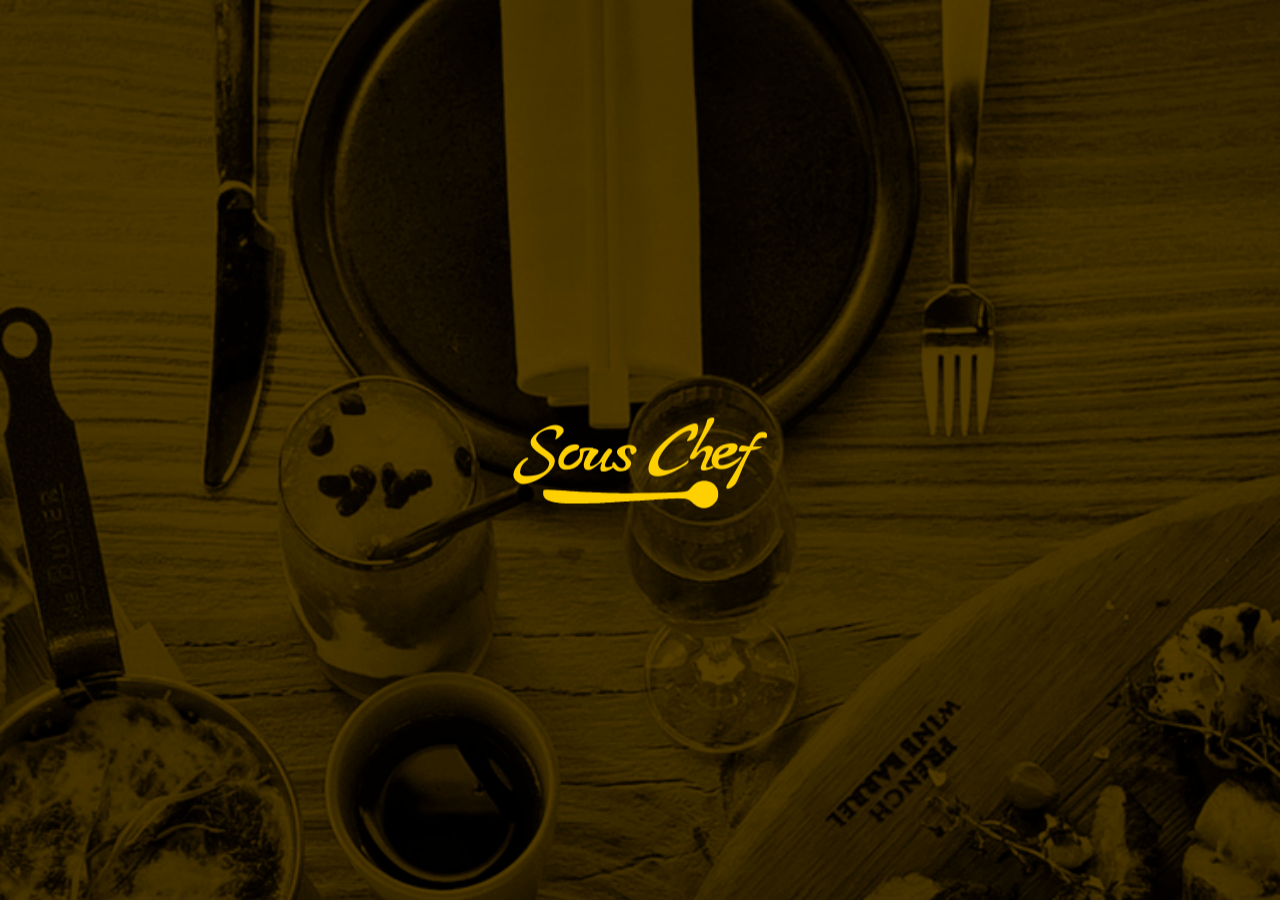
==== platforms/browser/www/index.html @ 99f515e6 "no message" ====
<!doctype html>
<html>
<head>
<meta charset="utf-8">

<meta name="viewport" content="width=device-width, initial-scale=1, maximum-scale=1">
<link rel="stylesheet" type="text/css" href="jqm/jquery.mobile-1.4.5.css">
<link rel="stylesheet" type="text/css" href="css/theme.css">
<link rel="stylesheet" type="text/css" href="fonts/font-awesome.min.css">
<link rel="stylesheet" type="text/css" href="css/styles.css">
<script src="jqm/jquery-1.12.3.min.js"></script>
<script src="jqm/jquery.mobile-1.4.5.js"></script>
<script src="js/scripts.js"></script>

<title>Sous Chef</title>

</head>

<body>

	<div data-role="page" id="splash" class="splash-background">
		<div role="main" class="ui-content ">
			<h1 class="logo grande">Sous Chef - Recetas</h1>
		</div>
	</div>

	<div data-role="page" id="home" data-theme="s">
		<div data-role="header" data-theme="s">
			<h1 class="logo chico">Sous Chef - Recetas</h1>
		</div>
	  
		<div role="main" class="ui-content">

			<a href="javascript:localStorage.clear()" class="ui-btn">Limpiar Cache</a>

			<ul data-role="listview" class="home-view">
				<li class="receta-item">
					<a href="#detalle">
						<img />
						<div class="info">
							<span class="sub-titulo">Hoy Toca</span>
							<hr>
							<span class="titulo"></span>
						</div>
					</a>
				</li>
				<li>
					<a href="#detalle">
						<span class="titulo">Martes</span>
					</a>
				</li>
				<li>
					<a href="#detalle">
						<span class="titulo">Miercoles</span>
					</a>
				</li>
				<li>
					<a href="#detalle">
						<span class="titulo">Jueves</span>
					</a>
				</li>
				<li>
					<a href="#detalle">
						<span class="titulo">Viernes</span>
					</a>
				</li>
				<li>
					<a href="#detalle">
						<span class="titulo">Sabado</span>
					</a>
				</li>
				<li>
					<a href="#detalle">
						<span class="titulo">Domingo</span>
					</a>
				</li>
			</ul>

			<div data-role="popup" id="nomenu" data-overlay-theme="b" data-theme="s">
				<div class="ui-content">
					<div class="nomenu">No tenés ningún menú armado <a href="#menu" class="ui-btn ui-btn-s">ARMALO AHORA</a></div>
				</div>
			</div>	
		</div>

		<div data-role="footer" data-position="fixed" data-theme="s">
			<div data-role="navbar">
			    <ul>
			    	<li>
			    		<a href="#home" data-theme="s">
			    			<i class="fa fa-home" aria-hidden="true"></i>
			    		</a>
			    	</li>
			    	<li>
			    		<a href="#menu" data-theme="s">
			    			<i class="fa fa-cutlery" aria-hidden="true"></i>
			    		</a>
			    	</li>
			    	<li>
			    		<a href="#lista-compras" data-theme="s">
			    			<i class="fa fa-shopping-basket" aria-hidden="true"></i>
			    		</a>
			    	</li>
			    	<li>
			    		<a href="#about" data-theme="s">
			    			<i class="fa fa-user" aria-hidden="true"></i>
			    		</a>
			    	</li>
			    </ul>
			</div>
		</div>
	</div>

	<div data-role="page" id="detalle" data-theme="s">
		<div data-role="header" data-theme="s">
			<a href="#" class="ui-btn ui-btn-left" data-rel="back"><i class="fa fa-chevron-left" aria-hidden="true"></i></a>
			<h1 class="logo chico">Sous Chef - Recetas</h1>
		</div>
	  
		<div role="main" class="ui-content">

			<div class="receta-imagen">
				<img />
			</div>

			<div class="receta-info">
				<span class="titulo"></span>
				<span class="preparacion">Prep. <span></span></span>
				<span class="rating">
					<i class="fa fa-star-o" aria-hidden="true"></i>
					<i class="fa fa-star-o" aria-hidden="true"></i>
					<i class="fa fa-star-o" aria-hidden="true"></i>
					<i class="fa fa-star-o" aria-hidden="true"></i>
					<i class="fa fa-star-o" aria-hidden="true"></i>
				</span>
				<div class="ui-grid-a detalle-ing-tim">
					<div class="ui-block-a">
						<a href="#ingredientes" class="ui-btn">Ver ingredientes</a>
					</div>
					<div class="ui-block-b">
						<a href="#timer" data-rel="popup" class="ui-btn" data-position-to="window">Poner timer</a>
					</div>
				</div>
			</div>

			<div class="receta">
				<ul data-role="listview">
					<li>
						<span class="instruccion"></span>
						<span class="aclaracion"></span>
					</li>
				</ul>
			</div>

			<div class="review">
				<span>Dejanos tu opinion</span>
				<div data-role="controlgroup" data-type="horizontal">
					<a href="#" class="ui-btn ui-btn-inline" data-rate="1"><i class="fa fa-star-o" aria-hidden="true"></i></a>
					<a href="#" class="ui-btn ui-btn-inline" data-rate="2"><i class="fa fa-star-o" aria-hidden="true"></i></a>
					<a href="#" class="ui-btn ui-btn-inline" data-rate="3"><i class="fa fa-star-o" aria-hidden="true"></i></a>
					<a href="#" class="ui-btn ui-btn-inline" data-rate="4"><i class="fa fa-star-o" aria-hidden="true"></i></a>
					<a href="#" class="ui-btn ui-btn-inline" data-rate="5"><i class="fa fa-star-o" aria-hidden="true"></i></a>
				</div>
			</div>

			<div data-role="popup" id="timer" data-overlay-theme="b" data-theme="b">
				<div class="ui-content">
					<div class="timer">
						<input type="number" id="timer_time" placeholder="Minutos" />
						<div class="ui-grid-a detalle-ing-tim">
							<div class="ui-block-a">
								<a href="#" id="t_comenzar" class="ui-btn">Comenzar</a>
								<a href="#" id="t_pausar" class="ui-btn">Pausar</a>
							</div>
							<div class="ui-block-b">
								<a href="#" id="t_reiniciar" data-rel="popup" class="ui-btn">Reiniciar</a>
							</div>
						</div>
					</div>
				</div>
			</div>
			
		</div>

		<div data-role="footer" data-position="fixed" data-theme="s">
			<div data-role="navbar">
			    <ul>
			    	<li>
			    		<a href="#home" data-theme="s">
			    			<i class="fa fa-home" aria-hidden="true"></i>
			    		</a>
			    	</li>
			    	<li>
			    		<a href="#menu" data-theme="s">
			    			<i class="fa fa-cutlery" aria-hidden="true"></i>
			    		</a>
			    	</li>
			    	<li>
			    		<a href="#lista-compras" data-theme="s">
			    			<i class="fa fa-shopping-basket" aria-hidden="true"></i>
			    		</a>
			    	</li>
			    	<li>
			    		<a href="#about" data-theme="s">
			    			<i class="fa fa-user" aria-hidden="true"></i>
			    		</a>
			    	</li>
			    </ul>
			</div>
		</div>
	</div>

	<div data-role="page" id="ingredientes" data-theme="s">
		<div data-role="header" data-theme="s">
			<a href="#" class="ui-btn ui-btn-left" data-rel="back"><i class="fa fa-chevron-left" aria-hidden="true"></i></a>
			<h1 class="logo chico">Sous Chef - Recetas</h1>
		</div>
	  
		<div role="main" class="ui-content">

			<span class="title">Ingredientes</span>

			<ul data-role="listview" class="ingredientes-list">
				<li>
					<span class="ingrediente"></span>
					<span class="cantidad"><span class="num"></span><span class="medida"></span></span>
				</li>
			</ul>
			
		</div>

		<div data-role="footer" data-position="fixed" data-theme="s">
			<div data-role="navbar">
			    <ul>
			    	<li>
			    		<a href="#home" data-theme="s">
			    			<i class="fa fa-home" aria-hidden="true"></i>
			    		</a>
			    	</li>
			    	<li>
			    		<a href="#menu" data-theme="s">
			    			<i class="fa fa-cutlery" aria-hidden="true"></i>
			    		</a>
			    	</li>
			    	<li>
			    		<a href="#lista-compras" data-theme="s">
			    			<i class="fa fa-shopping-basket" aria-hidden="true"></i>
			    		</a>
			    	</li>
			    	<li>
			    		<a href="#about" data-theme="s">
			    			<i class="fa fa-user" aria-hidden="true"></i>
			    		</a>
			    	</li>
			    </ul>
			</div>
		</div>
	</div>

	<div data-role="page" id="menu" data-theme="s">
		<div data-role="header" data-theme="s">
			<a href="#" class="ui-btn ui-btn-left" data-rel="back"><i class="fa fa-chevron-left" aria-hidden="true"></i></a>
			<h1 class="logo chico">Sous Chef - Menu semanal</h1>
			<a href="#crear-receta" class="ui-btn ui-btn-right">
				<i class="fa fa-plus" aria-hidden="true"></i>
			</a>
		</div>
	  
		<div role="main" class="ui-content">

			<div class="menu-layout">

				<div class="menu-layout-left">

					<ul data-role="listview" class="semana-list">
						<li data-icon="false">
							<a href="#"></a>
						</li>
					</ul>

				</div>

				<div class="menu-layout-right">

					<ul data-role="listview" class="recetas-list">
						<li class="receta-item" data-icon="false">
							<a href="#">
								<img src="" />
								<div class="info">
									<span class="titulo"></span>
								</div>
							</a>
							<div class="actions">
								<div>
									<a href="#crear-receta" class="editar"><i class="fa fa-pencil" aria-hidden="true"></i></a>
								</div>
								<div>
									<a href="#" class="eliminar"><i class="fa fa-trash" aria-hidden="true"></i></a>
								</div>
							</div>
						</li>
					</ul>

				</div>

			</div>
			
		</div>

		<div data-role="footer" data-position="fixed" data-theme="s">
			<div data-role="navbar">
			    <ul>
			    	<li>
			    		<a href="#home" data-theme="s">
			    			<i class="fa fa-home" aria-hidden="true"></i>
			    		</a>
			    	</li>
			    	<li>
			    		<a href="#menu" data-theme="s">
			    			<i class="fa fa-cutlery" aria-hidden="true"></i>
			    		</a>
			    	</li>
			    	<li>
			    		<a href="#lista-compras" data-theme="s">
			    			<i class="fa fa-shopping-basket" aria-hidden="true"></i>
			    		</a>
			    	</li>
			    	<li>
			    		<a href="#about" data-theme="s">
			    			<i class="fa fa-user" aria-hidden="true"></i>
			    		</a>
			    	</li>
			    </ul>
			</div>
		</div>
	</div>

	<div data-role="page" id="crear-receta" data-theme="s">
		<div data-role="header" data-theme="s">
			<a href="#" class="ui-btn ui-btn-left" data-rel="back"><i class="fa fa-chevron-left" aria-hidden="true"></i></a>
			<h1 class="logo chico">Sous Chef - Crear Receta</h1>
		</div>
	  
		<div role="main" class="ui-content">

			<form class="ui-form">
				<div>
					<input type="hidden" id="id" name="id" />
					<h4>Nombre</h4>
					<input type="text" id="nombre" name="nombre" />
				</div>

				<div>
					<h4>Tiempo de preparación (en minutos)</h4>
					<input type="number" id="tiempo" name="tiempo" />
				</div>

				<div>
					<h4>Imagen (1024 x 640)</h4>
					<div class="imagen_salida"></div>
					<input type="hidden" id="src_data" name="src_data" />
					<input type="file" id="imagen" name="imagen" />
				</div>

				<div class="group group-instrucciones">
					<h4>Instrucciones <a href="#"><i class="fa fa-plus-square" aria-hidden="true"></i></a></h4>
					<ul>
						<li>
							<div>
								<input type="text" id="paso_1" name="paso_1" placeholder="Instrucción" class="paso" />
								<input type="text" id="a-paso_1" name="a-paso_1" placeholder="Aclaración" class="aclaracion" />
							</div>
							<div>
								<i class="fa fa-minus-square" aria-hidden="true"></i>
							</div>
						</li>
					</ul>
				</div>

				<div class="group group-ingredientes">
					<h4>Ingredientes <a href="#"><i class="fa fa-plus-square" aria-hidden="true"></i></a></h4>
					<ul>
						<li>
							<div>
								<div>
									<input type="text" id="ing_1" name="ing_1" class="ingrediente" />
								</div>
								<div>
									<input type="number" id="medida-ing_1" name="medida-ing_1" class="medida" />
									<select name="unidad-ing_1" class="unidad">
										<option value="A gusto">A gusto</option>
										<option value="Unidad">Unidad</option>
										<option value="ml">Ml</option>
										<option value="gr">Gr</option>
										<option value="cdta">Cucharadita</option>
										<option value="cda">Cucharadas</option>
									</select>
								</div>
							</div>
							<div>
								<i class="fa fa-minus-square" aria-hidden="true"></i>
							</div>
						</li>
					</ul>
				</div>

				<a href="#detalle" class="ui-btn ui-btn-s detalle-preview">Preview</a>
				<a href="#submit" class="ui-btn ui-btn-s guardar-receta">Guardar</a>
				<a href="#" class="ui-btn ui-btn cancelar-receta" data-rel="back">Cancelar</a>

			</form>
			
		</div>

		<div data-role="footer" data-position="fixed" data-theme="s">
			<div data-role="navbar">
			    <ul>
			    	<li>
			    		<a href="#home" data-theme="s">
			    			<i class="fa fa-home" aria-hidden="true"></i>
			    		</a>
			    	</li>
			    	<li>
			    		<a href="#menu" data-theme="s">
			    			<i class="fa fa-cutlery" aria-hidden="true"></i>
			    		</a>
			    	</li>
			    	<li>
			    		<a href="#lista-compras" data-theme="s">
			    			<i class="fa fa-shopping-basket" aria-hidden="true"></i>
			    		</a>
			    	</li>
			    	<li>
			    		<a href="#about" data-theme="s">
			    			<i class="fa fa-user" aria-hidden="true"></i>
			    		</a>
			    	</li>
			    </ul>
			</div>
		</div>
	</div>

	<div data-role="page" id="lista-compras" data-theme="s">
		<div data-role="header" data-theme="s">
			<a href="#" class="ui-btn ui-btn-left" data-rel="back"><i class="fa fa-chevron-left" aria-hidden="true"></i></a>
			<h1 class="logo chico">Sous Chef - Recetas</h1>
		</div>
	  
		<div role="main" class="ui-content">

			<span class="title">Lista de compras</span>

			<ul data-role="listview" class="ingredientes-list">
				<li>
					<span class="ingrediente"></span>
					<span class="cantidad"><span class="num"></span> <span class="medida"></span></span>
				</li>
			</ul>
			
		</div>

		<div data-role="footer" data-position="fixed" data-theme="s">
			<div data-role="navbar">
			    <ul>
			    	<li>
			    		<a href="#home" data-theme="s">
			    			<i class="fa fa-home" aria-hidden="true"></i>
			    		</a>
			    	</li>
			    	<li>
			    		<a href="#menu" data-theme="s">
			    			<i class="fa fa-cutlery" aria-hidden="true"></i>
			    		</a>
			    	</li>
			    	<li>
			    		<a href="#lista-compras" data-theme="s">
			    			<i class="fa fa-shopping-basket" aria-hidden="true"></i>
			    		</a>
			    	</li>
			    	<li>
			    		<a href="#about" data-theme="s">
			    			<i class="fa fa-user" aria-hidden="true"></i>
			    		</a>
			    	</li>
			    </ul>
			</div>
		</div>
	</div>

	<div data-role="page" id="about" data-theme="s">
		<div data-role="header" data-theme="s">
			<a href="#" class="ui-btn ui-btn-left" data-rel="back"><i class="fa fa-chevron-left" aria-hidden="true"></i></a>
			<h1 class="logo chico">Sous Chef - Recetas</h1>
		</div>
	  
		<div role="main" class="ui-content">

			<div class="receta-imagen">
				<img src="images/leomerlo.jpg" />
			</div>

			<div class="receta-info">
				<span class="titulo">Alumno: Leandro Merlo</span>
			</div>

			<div class="receta">
				<ul data-role="listview">
					<li>
						<span class="aclaracion">Carrera</span>
						<span class="instruccion">Diseño web</span>
					</li>
					<li>
						<span class="aclaracion">Materia</span>
						<span class="instruccion">Interacción con dispositivos móviles</span>
					</li>
					<li>
						<span class="instruccion">Comision A</span>
					</li>
					<li>
						<span class="aclaracion">Turno</span>
						<span class="instruccion">Noche</span>
					</li>
					<li>
						<span class="instruccion">2do Cuatrimestre</span>
					</li>
					<li>
						<span class="aclaracion">Docente</span>
						<span class="instruccion">Omar Toyos</span>
					</li>

				</ul>
			</div>
			
		</div>

		<div data-role="footer" data-position="fixed" data-theme="s">
			<div data-role="navbar">
			    <ul>
			    	<li>
			    		<a href="#home" data-theme="s">
			    			<i class="fa fa-home" aria-hidden="true"></i>
			    		</a>
			    	</li>
			    	<li>
			    		<a href="#menu" data-theme="s">
			    			<i class="fa fa-cutlery" aria-hidden="true"></i>
			    		</a>
			    	</li>
			    	<li>
			    		<a href="#lista-compras" data-theme="s">
			    			<i class="fa fa-shopping-basket" aria-hidden="true"></i>
			    		</a>
			    	</li>
			    	<li>
			    		<a href="#about" data-theme="s">
			    			<i class="fa fa-user" aria-hidden="true"></i>
			    		</a>
			    	</li>
			    </ul>
			</div>
		</div>
	</div>

</body>
</html>
---- platforms/browser/www/css/theme.css ----
body {
	background: #1a1a1a;
}

.ui-content {
	padding: 0 3rem;
}

.ui-content .ui-listview, .ui-panel-inner > .ui-listview {
	margin: -1em -3rem;
}

.ui-bar-s {
    background: #1a1a1a;
	border: none;
	padding: 1em 0;
}

.ui-footer.ui-bar-s {
	background: #f1c40f;
	padding: 0;
}

.ui-footer.ui-bar-s .ui-btn-s {
	background: #f1c40f;
	color: #1a1a1a;
}

.ui-footer.ui-bar-s .ui-btn-s.active {
	background: #1a1a1a;
	color: #f1c40f;
}

.ui-bar-s .ui-title {
	margin: 0 auto;
}

.ui-page-theme-s {
    background-color: #1a1a1a;
}

.ui-btn {
	color: #f1c40f;
}

.ui-btn-s {
	color: #333333;
	background: #f1c40f;
}

.ui-body-s {
	background: #333;
	color: #FFF;
}

.ui-listview {
	color: #f1c40f;
	font-family: 'Open Sans';
	font-size: 1.6rem;
}

.ui-listview > .ui-li-static {
	overflow: hidden;
	border-color: rgba(255,207,15,0.2);
	padding-top: 2rem;
	padding-bottom: 2rem;
}

.ui-header .ui-btn {
	margin: 1.5rem 0;
}

.ui-input-text input, .ui-input-search input {
	padding: 1rem;
	background: #333;
	color: #FFF;
	font-size: 1.2rem;
}
---- platforms/browser/www/css/styles.css ----
html,
body {
	font-size: 10px;
}

@font-face {
  font-family: 'Open Sans';
  font-style: normal;
  font-weight: 300;
  src: local('../fonts/Open Sans Light'), local('../fonts/OpenSans-Light'), url(https://fonts.gstatic.com/s/opensans/v14/DXI1ORHCpsQm3Vp6mXoaTegdm0LZdjqr5-oayXSOefg.woff2) format('woff2');
  unicode-range: U+0000-00FF, U+0131, U+0152-0153, U+02C6, U+02DA, U+02DC, U+2000-206F, U+2074, U+20AC, U+2212, U+2215;
}

@font-face {
  font-family: 'Open Sans';
  font-style: normal;
  font-weight: 400;
  src: local('../fonts/Open Sans Regular'), local('../fonts/OpenSans-Regular'), url(https://fonts.gstatic.com/s/opensans/v14/cJZKeOuBrn4kERxqtaUH3VtXRa8TVwTICgirnJhmVJw.woff2) format('woff2');
  unicode-range: U+0000-00FF, U+0131, U+0152-0153, U+02C6, U+02DA, U+02DC, U+2000-206F, U+2074, U+20AC, U+2212, U+2215;
}

@font-face {
  font-family: 'Open Sans';
  font-style: normal;
  font-weight: 700;
  src: local('../fonts/Open Sans Bold'), local('../fonts/OpenSans-Bold'), url(https://fonts.gstatic.com/s/opensans/v14/k3k702ZOKiLJc3WVjuplzOgdm0LZdjqr5-oayXSOefg.woff2) format('woff2');
  unicode-range: U+0000-00FF, U+0131, U+0152-0153, U+02C6, U+02DA, U+02DC, U+2000-206F, U+2074, U+20AC, U+2212, U+2215;
}

.splash-background {
	background: url(../images/fondo.png);
	background-size: cover;
}

.logo {
	display: block;
}

.logo.grande {
	position: absolute;
	background: url(../images/logo-grande.png);
	background-size: cover;
	width: 25.4rem;
	height: 9.1rem;
	text-indent: -1000px;
	overflow: hidden;
	top: 50%;
	left:50%;
	transform: translate(-50%,-50%);
}

.logo.chico {
	background: url(../images/logo-chico.png) left center no-repeat;
    background-size: 100% auto;
    width: 9.45rem;
    height: 4rem;
    text-indent: -1000px;
    overflow: hidden;
}

.ui-header .ui-btn {
	border: none;
	font-size: 15px;
	color: #FFF;
}

.ui-footer .ui-navbar li .ui-btn {
	padding: 2rem 0;
	border: none;
	font-size: 1.5rem;
}

.ui-footer .ui-navbar li .ui-btn i {
	font-size: 2rem;
}

.ui-footer .ui-navbar li.ui-block-a .ui-btn {
	border-left: 0;
}

.home-view.ui-listview > li > a.ui-btn {
	border-color: rgba(255,207,15,0.2);
}

.ui-listview > li.receta-item .info {
	width: 20rem;
	position: absolute;
	top: 45%;
	left: 50%;
	transform: translate(-50%,-50%);
	text-align: center;
	white-space: normal;
	line-height: initial;
}

.ui-listview > li.receta-item .info .titulo {
    font-family: 'Open Sans';
    font-weight: lighter;
    font-size: 3.1rem;
    color: #FFF;
    margin-top: 3rem;
    display: block;
    line-height: 1em;
}

.ui-listview > li.receta-item .info hr {
	border-color: #f1c40f;
}

.ui-listview > li.receta-item .info .sub-titulo {
	font-family: 'Open Sans';
	font-weight: bold;
	font-size: 2.35rem;
	color: #f1c40f;
	text-transform: uppercase;
}

.ui-listview > li.receta-item > a.ui-btn {
	padding: 0;
	line-height: 0;
	height: 24rem;
    overflow: hidden;
}

.ui-listview .ui-li-has-thumb > .ui-btn > img:first-child {
	position: absolute;
    width: 100%;
    max-width: 100%;
    max-height: initial;
    top: 50%;
    transform: translateY(-50%);
    opacity: .3;
}

.home-view.ui-listview > li:not(.ui-first-child) > a.ui-btn {
	padding: 1.5rem 1em;
}

#detalle .ui-bar-s {
	/* Permalink - use to edit and share this gradient: http://colorzilla.com/gradient-editor/#000000+0,000000+50,000000+100,000000+100&1+0,0.71+50,0.65+100,0+100 */
	background: -moz-linear-gradient(top,  rgba(0,0,0,1) 0%, rgba(0,0,0,0.71) 50%, rgba(0,0,0,0) 100%); /* FF3.6-15 */
	background: -webkit-linear-gradient(top,  rgba(0,0,0,1) 0%,rgba(0,0,0,0.71) 50%,rgba(0,0,0,0) 100%); /* Chrome10-25,Safari5.1-6 */
	background: linear-gradient(to bottom,  rgba(0,0,0,1) 0%,rgba(0,0,0,0.71) 50%,rgba(0,0,0,0) 100%); /* W3C, IE10+, FF16+, Chrome26+, Opera12+, Safari7+ */
	filter: progid:DXImageTransform.Microsoft.gradient( startColorstr='#000000', endColorstr='#00000000',GradientType=0 ); /* IE6-9 */
}

.receta-imagen {
	margin-top: -9em;
	margin-left: -3em;
	margin-right: -3em;
}

.receta-imagen::after {
	content: "";
	width: 0;
	height: 0;
	border-style: solid;
	border-width: 100px 0 0 600px;
	border-color: transparent transparent transparent #1a1a1a;
}

.receta-imagen img {
	max-width: 100%;
}

.receta-info {
	font-family: 'Open Sans';
	margin-top: -7em;
	text-transform: uppercase;
	position: relative;
	z-index: 2;
}

.receta-info .titulo {
	font-size: 3rem;
	color: #FFFFFF;
	line-height: 1.2em;
	display: block;
	width: 80%;
}

.receta-info .preparacion {
	display: block;
	font-size: 2rem;
	font-weight: lighter;
	color: #f1c40f;
	float: left;
}

.receta-info .rating {
	float: right;
	font-size: 2em;
	color: #f1c40f;
}

#detalle .ui-content {
	overflow-x: visible;
}

.detalle-ing-tim {
	margin: 5rem -3rem 3rem;
	clear: both;
}

.detalle-ing-tim .ui-btn {
	margin: 0;
    font-size: 1.3rem;
    font-family: 'Open Sans';
    background: #f1c40f !important;
    padding-top: 2rem;
    padding-bottom: 2rem;
    color: #1a1a1a !important;
    text-shadow: none !important;
}

.receta .ui-listview li {
	background: url(../images/cuchara.png) left center no-repeat;
	background-size: auto 1.5rem;
	overflow: hidden;
	padding: 1.5rem 2rem 1.5rem 10rem;
	margin: 5rem 0;
	text-align: right;
	border: none;
}

.receta .ui-listview li .instruccion {
	font-size: 2rem;
	font-weight: lighter;
	white-space: normal;
}

.receta .ui-listview li .aclaracion {
	font-size: 1.2rem;
	color: #646464;
	overflow: visible;
    white-space: normal;
}

.receta .ui-listview li span {
	font-family: 'Open Sans';
	color: #f1c40f;
	display: block;
}

.review {
	text-align: center;
    margin-top: 10rem;
    margin-bottom: 5rem;
}

.review span {
	font-size: 2rem;
	color: #f1c40f;
	text-transform: uppercase;
	margin-bottom: 2rem;
	display: block;
}

.review .ui-controlgroup .ui-btn {
	font-size: 3.3rem;
	border: none;
	padding: .2em;
}

.review .ui-controlgroup {
	margin: 2rem 0;
}

.ingredientes-list .ingrediente {
	float: left;
}

.ingredientes-list .cantidad {
	float: right;
}

.ui-content > .title {
	color: #FFF;
	text-transform: uppercase;
	display: block;
	margin: 3rem 0 4rem;
	font-size: 2.5rem;
}

.timer {
	width: 80vw;
}

.timer input {
	display: block;
	padding: 1rem;
	font-size: 5rem;
	text-align: center;
	font-family: 'Open Sans';
	width: 100%;
	box-sizing: border-box;
}

.timer .detalle-ing-tim {
	margin: 0;
}

#t_pausar {
	display: none;
}

.menu-layout {
	display: flex;
}

.menu-layout-left,
.menu-layout-right {
	height: calc(100vh - 13.4rem);
}

.menu-layout-right {
	overflow: auto;
}

.menu-layout-right ul {
	position: relative;
}

.menu-layout-left .semana-list ,
.menu-layout-right .recetas-list {
	display: flex;
	flex-direction: column;
}

.menu-layout-left {
	width: 6rem;
}

.menu-layout-right {
	width: calc(100vw - 9rem);
	margin-right: -3rem;
}

.semana-list {
	margin: 0 0 0 -3rem !important;
	height: 100%;
}

.semana-list li {
	flex: 1;
	position: relative;
}

.semana-list li a.ui-btn {
	position: absolute;
	top: 0;
	bottom: 0;
	left: 0;
	right: 0;
	color: #FFF;
	text-transform: uppercase;
	font-size: 2.6rem;
	padding: 2.7rem 0;
	text-align: center;
	font-weight: lighter;
	border: none;
}

.semana-list li.active a.ui-btn {
	color: #333333;
	background: #f1c40f;
	overflow: visible;
}

.recetas-list {
	margin: 0 !important;
}

.recetas-list .receta-item {
	overflow: hidden;
	opacity: .5;
	text-align: right;
}

.recetas-list .receta-item .actions {
	display: none;
}

.recetas-list .receta-item.options .actions {
	display: flex;
	position: absolute;
	width: 100%;
	height: 100%;
	margin: 0;
	top: 0;
	left: 0;
	background: rgba(0,0,0,0.6);
	z-index: 999;
}

	.recetas-list .receta-item.options .actions > div {
		list-style: none;
		width: 50%;
		display: flex;
		align-items: center;
	}

	.recetas-list .receta-item.options .actions a {
		color: #FFF;
		display: block;
		text-align: center;
		width: 100%;
		font-size: 4rem;
	}

.recetas-list .receta-item.active {
	opacity: 1;
}

.recetas-list .receta-item .info {
	text-align: right !important;
}

.recetas-list .receta-item img {
	margin-top: -.5rem;
}

.nomenu {
	font-size: 3rem;
    text-align: center;
    padding: 2rem;
}

.ui-listview > .ui-li-static.comprado {
	opacity: 0.4;
}

.ui-listview > .ui-li-static.comprado::after {
	content: "";
	position: absolute;
	width: 100%;
	height: 1px;
	top: 50%;
	left: 0;
	background: #f1c40f;
}

.ui-form h4 {
	color: #f1c40f;
	text-transform: uppercase;
	font-family: 'Open Sans';
	font-size: 1.3rem;
}

.ui-form h4 a {
	color: #f1c40f;
	margin-left: 2rem;
}

.ui-form .fa-minus-square {
	color: #f1c40f;
}

.ui-form .group ul {
	margin: 0;
	padding: 0;
}

.ui-form .group ul li {
	display: flex;
	align-items: center;
}

.ui-form .group > ul li > div:first-child {
	flex: 2;
}

.ui-form .group > ul li > div:last-child {
	text-align: center;
	font-size: 1.5rem;
	padding: 0 0 0 1.5rem;
}

.ui-form .group-ingredientes > ul li > div > div + div {
	display: flex;
}

.ui-form .group-ingredientes .ui-select {
	margin: 0.6rem 0 .6rem 0.9rem;
}

.ui-form .group-ingredientes .ui-select > div {
	background: #333;
	border: none;
	padding: 0.9rem 2.5em 0.9rem 1.3rem;
	border-radius: .3rem;
    width: 6rem;
}

.ui-form > .ui-btn {
	margin: 2rem 0;
}

.error {
	display: block;
	padding: .5rem;
	background: #c0392b;
	border: 1px solid #e74c3c;
	color: #FFF;
}

.ui-form .imagen_salida img {
	max-width: 100%;
}
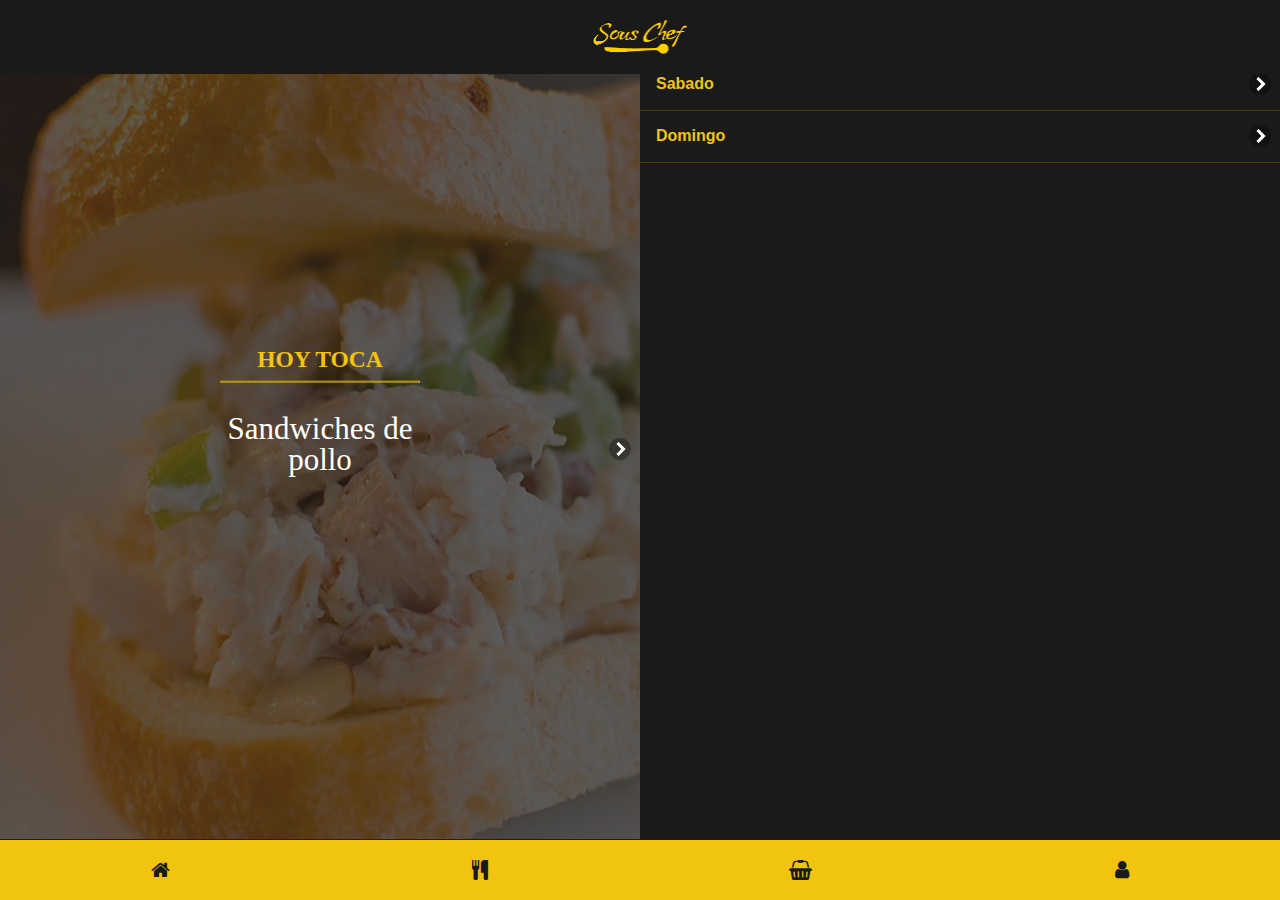
==== commit f53aa060: "no message" ====
--- a/platforms/browser/www/index.html
+++ b/platforms/browser/www/index.html
@@ -18,20 +18,12 @@
 
 <body>
 
-	<div data-role="page" id="splash" class="splash-background">
-		<div role="main" class="ui-content ">
-			<h1 class="logo grande">Sous Chef - Recetas</h1>
-		</div>
-	</div>
-
 	<div data-role="page" id="home" data-theme="s">
 		<div data-role="header" data-theme="s">
 			<h1 class="logo chico">Sous Chef - Recetas</h1>
 		</div>
 	  
 		<div role="main" class="ui-content">
-
-			<a href="javascript:localStorage.clear()" class="ui-btn">Limpiar Cache</a>
 
 			<ul data-role="listview" class="home-view">
 				<li class="receta-item">
@@ -133,13 +125,8 @@
 					<i class="fa fa-star-o" aria-hidden="true"></i>
 					<i class="fa fa-star-o" aria-hidden="true"></i>
 				</span>
-				<div class="ui-grid-a detalle-ing-tim">
-					<div class="ui-block-a">
-						<a href="#ingredientes" class="ui-btn">Ver ingredientes</a>
-					</div>
-					<div class="ui-block-b">
-						<a href="#timer" data-rel="popup" class="ui-btn" data-position-to="window">Poner timer</a>
-					</div>
+				<div class="detalle-ing-tim">
+					<a href="#ingredientes" class="ui-btn">Ver ingredientes</a>
 				</div>
 			</div>
 
@@ -163,23 +150,6 @@
 				</div>
 			</div>
 
-			<div data-role="popup" id="timer" data-overlay-theme="b" data-theme="b">
-				<div class="ui-content">
-					<div class="timer">
-						<input type="number" id="timer_time" placeholder="Minutos" />
-						<div class="ui-grid-a detalle-ing-tim">
-							<div class="ui-block-a">
-								<a href="#" id="t_comenzar" class="ui-btn">Comenzar</a>
-								<a href="#" id="t_pausar" class="ui-btn">Pausar</a>
-							</div>
-							<div class="ui-block-b">
-								<a href="#" id="t_reiniciar" data-rel="popup" class="ui-btn">Reiniciar</a>
-							</div>
-						</div>
-					</div>
-				</div>
-			</div>
-			
 		</div>
 
 		<div data-role="footer" data-position="fixed" data-theme="s">
@@ -344,64 +314,66 @@
 		<div role="main" class="ui-content">
 
 			<form class="ui-form">
-				<div>
-					<input type="hidden" id="id" name="id" />
-					<h4>Nombre</h4>
-					<input type="text" id="nombre" name="nombre" />
-				</div>
-
-				<div>
-					<h4>Tiempo de preparación (en minutos)</h4>
-					<input type="number" id="tiempo" name="tiempo" />
-				</div>
-
-				<div>
-					<h4>Imagen (1024 x 640)</h4>
-					<div class="imagen_salida"></div>
-					<input type="hidden" id="src_data" name="src_data" />
-					<input type="file" id="imagen" name="imagen" />
-				</div>
-
-				<div class="group group-instrucciones">
-					<h4>Instrucciones <a href="#"><i class="fa fa-plus-square" aria-hidden="true"></i></a></h4>
-					<ul>
-						<li>
-							<div>
-								<input type="text" id="paso_1" name="paso_1" placeholder="Instrucción" class="paso" />
-								<input type="text" id="a-paso_1" name="a-paso_1" placeholder="Aclaración" class="aclaracion" />
-							</div>
-							<div>
-								<i class="fa fa-minus-square" aria-hidden="true"></i>
-							</div>
-						</li>
-					</ul>
-				</div>
-
-				<div class="group group-ingredientes">
-					<h4>Ingredientes <a href="#"><i class="fa fa-plus-square" aria-hidden="true"></i></a></h4>
-					<ul>
-						<li>
-							<div>
+				<div class="ui-form-float-wrap">
+					<div class="form-nombre">
+						<input type="hidden" id="id" name="id" />
+						<h4>Nombre</h4>
+						<input type="text" id="nombre" name="nombre" />
+					</div>
+
+					<div class="form-tiempo">
+						<h4>Tiempo de preparación (en minutos)</h4>
+						<input type="number" id="tiempo" name="tiempo" />
+					</div>
+
+					<div class="form-imagen">
+						<h4>Imagen (1024 x 640)</h4>
+						<div class="imagen_salida"></div>
+						<input type="hidden" id="src_data" name="src_data" />
+						<input type="file" id="imagen" name="imagen" />
+					</div>
+
+					<div class="group group-instrucciones">
+						<h4>Instrucciones <a href="#"><i class="fa fa-plus-square" aria-hidden="true"></i></a></h4>
+						<ul>
+							<li>
 								<div>
-									<input type="text" id="ing_1" name="ing_1" class="ingrediente" />
+									<input type="text" id="paso_1" name="paso_1" placeholder="Instrucción" class="paso" />
+									<input type="text" id="a-paso_1" name="a-paso_1" placeholder="Aclaración" class="aclaracion" />
 								</div>
 								<div>
-									<input type="number" id="medida-ing_1" name="medida-ing_1" class="medida" />
-									<select name="unidad-ing_1" class="unidad">
-										<option value="A gusto">A gusto</option>
-										<option value="Unidad">Unidad</option>
-										<option value="ml">Ml</option>
-										<option value="gr">Gr</option>
-										<option value="cdta">Cucharadita</option>
-										<option value="cda">Cucharadas</option>
-									</select>
-								</div>
-							</div>
-							<div>
-								<i class="fa fa-minus-square" aria-hidden="true"></i>
-							</div>
-						</li>
-					</ul>
+									<i class="fa fa-minus-square" aria-hidden="true"></i>
+								</div>
+							</li>
+						</ul>
+					</div>
+
+					<div class="group group-ingredientes">
+						<h4>Ingredientes <a href="#"><i class="fa fa-plus-square" aria-hidden="true"></i></a></h4>
+						<ul>
+							<li>
+								<div>
+									<div>
+										<input type="text" id="ing_1" name="ing_1" class="ingrediente" />
+									</div>
+									<div>
+										<input type="number" id="medida-ing_1" name="medida-ing_1" class="medida" />
+										<select name="unidad-ing_1" class="unidad">
+											<option value="A gusto">A gusto</option>
+											<option value="Unidad">Unidad</option>
+											<option value="ml">Ml</option>
+											<option value="gr">Gr</option>
+											<option value="cdta">Cucharadita</option>
+											<option value="cda">Cucharadas</option>
+										</select>
+									</div>
+								</div>
+								<div>
+									<i class="fa fa-minus-square" aria-hidden="true"></i>
+								</div>
+							</li>
+						</ul>
+					</div>
 				</div>
 
 				<a href="#detalle" class="ui-btn ui-btn-s detalle-preview">Preview</a>
--- a/platforms/browser/www/css/styles.css
+++ b/platforms/browser/www/css/styles.css
@@ -155,7 +155,7 @@
 	width: 0;
 	height: 0;
 	border-style: solid;
-	border-width: 100px 0 0 600px;
+	border-width: 10rem 0 0 60rem;
 	border-color: transparent transparent transparent #1a1a1a;
 }
 
@@ -506,4 +506,59 @@
 
 .ui-form .imagen_salida img {
 	max-width: 100%;
+}
+
+@media screen and (min-width: 768px) and (orientation: landscape) {
+
+	.home-view .ui-first-child {
+		float: left;
+		width: 50%;
+	}
+
+	.home-view.ui-listview > li.receta-item > a.ui-btn {
+		height: calc(100vh - 12rem);
+	}
+
+	.home-view .ui-first-child img {
+		height: 100%;
+		width: auto;
+	}
+
+	.ui-content .ui-listview.recetas-list {
+		flex-direction: row;
+		flex-wrap: wrap;
+		height: calc(100vh - 14rem);
+		overflow: auto;
+	}
+
+	.ui-listview.recetas-list > li.receta-item {
+		width: 33%;
+	}
+
+	.ui-listview.recetas-list > li.receta-item > a.ui-btn {
+		height: calc(44vh - 13rem);
+	}
+
+	.ui-form .ui-form-float-wrap {
+		overflow: hidden;
+	}
+
+	.ui-form .ui-form-float-wrap > div {
+		width: 50%;
+		float: left;
+	}
+
+	.ui-form .ui-form-float-wrap .form-nombre,
+	.ui-form .ui-form-float-wrap .form-tiempo,
+	.ui-form .ui-form-float-wrap .form-imagen {
+		width: 33%;
+		padding: 0 1.5rem;
+		box-sizing: border-box;
+	}
+
+	.ui-form > .ui-btn.detalle-preview {
+		clear: both;
+		margin-top: 18rem;
+	}
+
 }